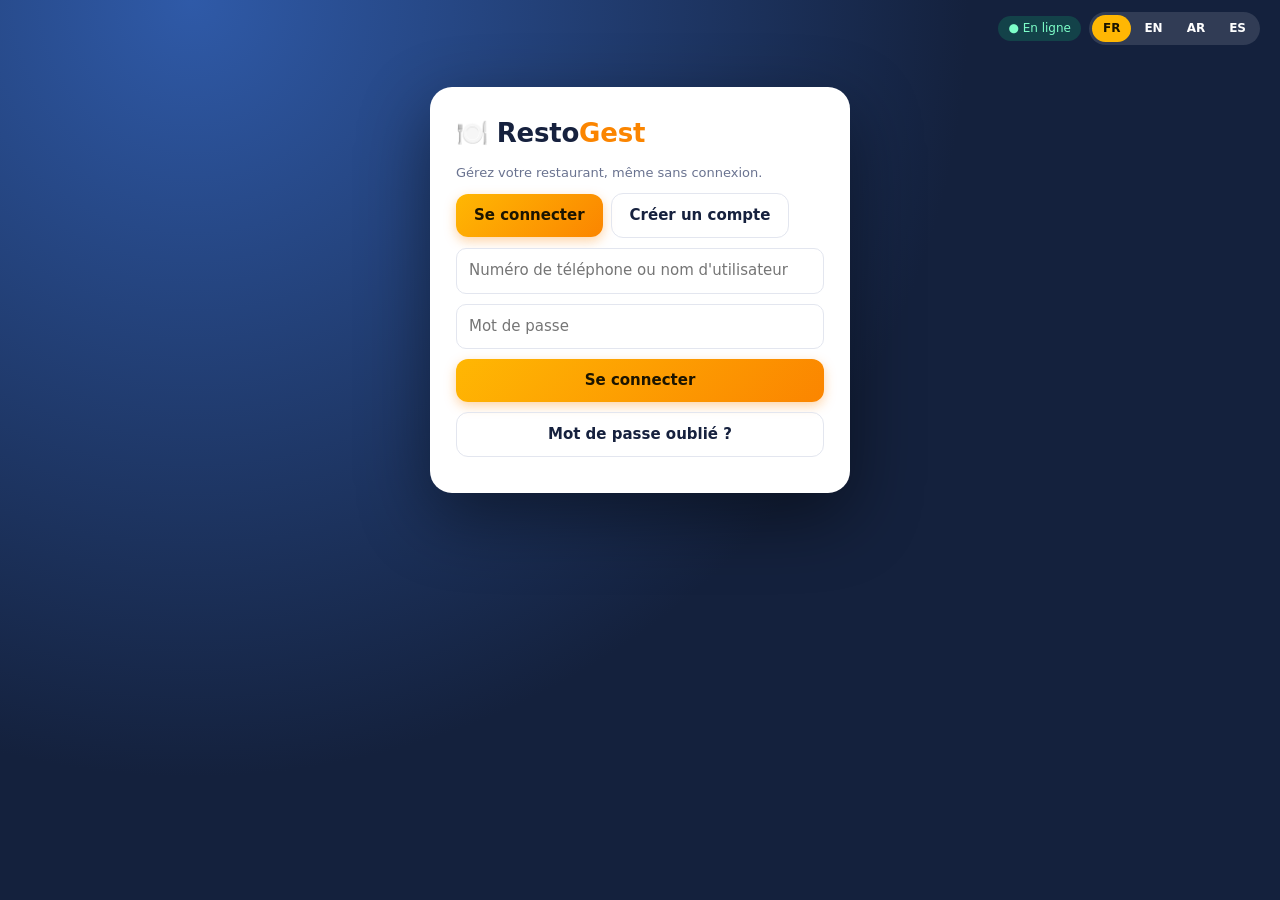
==== index.html @ 278d3eb3 "Add files via upload" ====
<!DOCTYPE html><html lang="fr"><head><meta charset="utf-8"><meta name="viewport" content="width=device-width,initial-scale=1"><title>RestoGest</title><style>:root{--bg:#f4f5f9;--card:#fff;--ink:#16213e;--mut:#6a7390;--bd:#e3e6ef;--navy:#14213d;--navy2:#26417a;--gold:#ffb703;--gold2:#fb8500;--ok:#12a36b;--bad:#e5383b;--acc:#fb8500;--kpi:#26417a;--sh:0 6px 22px rgba(20,33,61,.08)}
@media(prefers-color-scheme:dark){:root{--bg:#0d1325;--card:#161f38;--ink:#eef1fb;--mut:#93a0c4;--bd:#27345a;--kpi:#ffc93c;--sh:0 6px 22px rgba(0,0,0,.35)}}
*{box-sizing:border-box}
body{margin:0;font:15px/1.55 "Segoe UI",system-ui,-apple-system,sans-serif;background:var(--bg);color:var(--ink)}
h2,h3{margin:.2em 0 .4em;letter-spacing:-.2px}
#hdr{display:flex;justify-content:space-between;align-items:center;gap:10px;flex-wrap:wrap;padding:12px 20px;background:linear-gradient(120deg,#0f1a33,#26417a);color:#fff;position:sticky;top:0;z-index:5;box-shadow:0 4px 16px rgba(0,0,0,.2)}
#hdr>b{font-size:17px;display:flex;align-items:center;gap:8px}#hdr>b:before{content:"";width:10px;height:10px;border-radius:50%;background:var(--gold);box-shadow:0 0 0 3px rgba(255,183,3,.3)}
#net{font-size:12px;padding:3px 10px;border-radius:99px;background:rgba(18,163,107,.25);color:#7dffc9}#net.off{background:rgba(229,56,59,.3);color:#ffb3b5}
#hdr .lang{display:inline-flex;background:rgba(255,255,255,.12);border-radius:99px;padding:3px;gap:2px}
nav{display:flex;gap:8px;flex-wrap:wrap;padding:12px 18px;background:var(--card);border-bottom:1px solid var(--bd);position:sticky;top:56px;z-index:4;overflow-x:auto}
main{max-width:1000px;margin:0 auto;padding:18px}
.card{background:var(--card);border:1px solid var(--bd);border-radius:16px;padding:16px;margin-bottom:14px;box-shadow:var(--sh)}
.col{display:flex;flex-direction:column;gap:10px}.col>.card{margin-bottom:0}
.col>.card:has(.kpi){border-inline-start:6px solid var(--gold)}
.col>.card:nth-child(2):has(.kpi){border-color:var(--ok)}.col>.card:nth-child(3):has(.kpi){border-color:var(--navy2)}.col>.card:nth-child(4):has(.kpi){border-color:var(--gold2)}
.kpi{font-size:30px;font-weight:800;color:var(--kpi);line-height:1.2}.mut{color:var(--mut);font-size:13px}
.row{display:flex;gap:8px;flex-wrap:wrap;align-items:center}.row>.g{flex:1}
input,select,textarea{font:inherit;padding:10px 12px;border-radius:10px;border:1.5px solid var(--bd);background:var(--card);color:var(--ink);transition:border .15s,box-shadow .15s}
input:focus,select:focus{outline:0;border-color:var(--gold2);box-shadow:0 0 0 3px rgba(251,133,0,.25)}
button{font:inherit;font-weight:700;cursor:pointer;padding:10px 18px;border-radius:12px;border:0;color:#1b1400;background:linear-gradient(135deg,var(--gold),var(--gold2));box-shadow:0 4px 12px rgba(251,133,0,.35);transition:transform .15s,box-shadow .15s,filter .15s}
button:hover{transform:translateY(-2px);filter:brightness(1.05);box-shadow:0 8px 18px rgba(251,133,0,.4)}
button:active{transform:none}button:focus-visible{outline:3px solid var(--navy2);outline-offset:2px}
button:disabled{opacity:.4;cursor:not-allowed;transform:none;box-shadow:none}
button.sec{background:transparent;color:var(--ink);border:1.5px solid var(--bd);box-shadow:none}
button.sec:hover{border-color:var(--navy2);color:var(--navy2);box-shadow:none}
@media(prefers-color-scheme:dark){button.sec:hover{border-color:var(--gold);color:var(--gold)}}
button.bad{background:linear-gradient(135deg,#e5383b,#b1252a);color:#fff;box-shadow:0 4px 12px rgba(229,56,59,.35)}
nav button{background:transparent;color:var(--ink);border:1.5px solid var(--bd);box-shadow:none;padding:8px 16px;white-space:nowrap}
nav button:hover{border-color:var(--navy2);box-shadow:none}
nav button.on{background:linear-gradient(135deg,#14213d,#26417a);color:var(--gold);border-color:transparent;box-shadow:0 4px 12px rgba(20,33,61,.35)}
#hdr .lang button{background:transparent;box-shadow:none;padding:4px 11px;font-size:12px;color:#fff;border-radius:99px}
#hdr .lang button.on{background:var(--gold);color:#1b1400}
#hdr #lo{background:rgba(255,255,255,.14);color:#fff;box-shadow:none;border:1px solid rgba(255,255,255,.4);padding:6px 14px}
.grid{display:grid;grid-template-columns:repeat(auto-fill,minmax(140px,1fr));gap:10px}
.grid button{padding:16px 8px;background:var(--card);color:var(--ink);border:1.5px solid var(--bd);border-radius:14px;box-shadow:none;line-height:1.3}
.grid button b{color:var(--gold2);font-size:15px}.grid button:hover{border-color:var(--gold2);background:rgba(255,183,3,.12);box-shadow:var(--sh)}
table{width:100%;border-collapse:collapse}th{font-size:12px;color:var(--mut);text-transform:none;background:rgba(38,65,122,.07)}
td,th{padding:9px 8px;border-bottom:1px solid var(--bd);text-align:start}tr:hover td{background:rgba(255,183,3,.07)}
.badge{padding:3px 11px;border-radius:99px;background:rgba(255,183,3,.25);color:#8a5a00;font-size:12px;font-weight:700}
.badge[data-s="acceptée"],.badge[data-s="préparée"]{background:rgba(38,65,122,.15);color:var(--navy2)}
.badge[data-s="en route"]{background:rgba(251,133,0,.2);color:#b45f00}
.badge[data-s="terminée"]{background:rgba(18,163,107,.18);color:#0a7a4f}
.badge[data-s="refusée"],.badge[data-s="annulée"]{background:rgba(229,56,59,.15);color:#c1272b}
.logo{width:58px;height:58px;border-radius:14px;object-fit:cover;background:linear-gradient(135deg,var(--gold),var(--gold2))}
.toast{position:fixed;bottom:18px;inset-inline-end:18px;background:var(--navy);color:#fff;padding:13px 18px;border-radius:12px;z-index:20;border-inline-start:5px solid var(--gold);box-shadow:0 10px 30px rgba(0,0,0,.35)}
iframe{width:100%;height:280px;border:0;border-radius:12px}
#receipt{display:none;font:13px monospace;width:72mm}
@media print{body>*{display:none!important}#receipt{display:block!important}.pcard{display:block!important}}
.bizcard{width:340px;border:3px solid var(--gold2);border-radius:18px;padding:22px;text-align:center;margin:20px auto;background:#fff;color:#14213d;box-shadow:var(--sh)}
body.auth{background:radial-gradient(circle at 15% 0,#2f5aa8 0,#14213d 55%) fixed;min-height:100vh}
body.auth #hdr{background:transparent;box-shadow:none;position:static}
body.auth main{padding-top:0}body.auth .card{box-shadow:0 24px 70px rgba(0,0,0,.45);border:0;border-radius:22px;padding:26px}
.brand{font-size:26px;font-weight:800;margin:0}.brand span{color:var(--gold2)}
body.auth #hdr>b{display:none}body.auth #hdr{justify-content:flex-end}
nav{position:static;flex-wrap:nowrap;scrollbar-width:thin}#hdr{position:static}
.gal{display:flex;gap:8px;overflow-x:auto;scroll-snap-type:x mandatory;margin-bottom:10px}.gal.ph{height:90px;align-items:center;justify-content:center;font-size:34px;background:rgba(255,183,3,.15);border-radius:12px}
.gi{position:relative;flex:0 0 auto;scroll-snap-align:start}.gi img{height:150px;max-width:260px;object-fit:cover;border-radius:12px;display:block}
.gi .x{position:absolute;top:6px;inset-inline-end:6px;padding:2px 8px;border-radius:99px;background:rgba(20,33,61,.8);color:#fff;box-shadow:none;font-size:12px}
.cat{display:grid;grid-template-columns:repeat(auto-fill,minmax(250px,1fr));gap:12px}.dish{margin:0}.dish p{margin:6px 0}
.lb{display:inline-block;cursor:pointer;padding:9px 16px;border-radius:12px;border:1.5px solid var(--bd);font-weight:700}.lb:hover{border-color:var(--navy2)}
textarea{width:100%;font:inherit}
.pv{margin:10px 0 0}.pvi{flex:0 0 130px;cursor:pointer;scroll-snap-align:start;font-size:13px}.pvi img,.pvi .ph2{width:130px;height:90px;object-fit:cover;border-radius:12px;display:flex;align-items:center;justify-content:center;font-size:28px;background:rgba(255,183,3,.15)}.pvi b,.pvi span{display:block}.pvi span{color:var(--acc);font-weight:700}
.warn{border-inline-start:6px solid var(--gold);background:rgba(255,183,3,.12)}.okc{border-inline-start:6px solid var(--ok)}
.badge[data-s="pro"]{background:rgba(18,163,107,.18);color:#0a7a4f}.badge[data-s="off"]{background:rgba(229,56,59,.15);color:#c1272b}

/* Home grid navigation for restaurant space */
.home-grid-wrap{max-width:420px;margin:0 auto}
.home-grid{display:grid;grid-template-columns:1fr 1fr;gap:12px}
.home-grid .hg-btn{
  display:flex;flex-direction:column;align-items:center;justify-content:center;gap:10px;
  background:#14213d;color:#fff;border:0;border-radius:16px;padding:22px 12px;
  font-weight:700;font-size:14px;line-height:1.25;text-align:center;
  box-shadow:0 6px 18px rgba(20,33,61,.25);min-height:110px;
  transition:transform .15s,filter .15s,box-shadow .15s
}
.home-grid .hg-btn:hover{transform:translateY(-3px);filter:brightness(1.08);box-shadow:0 10px 24px rgba(20,33,61,.35)}
.home-grid .hg-btn .ico{font-size:28px;line-height:1;filter:drop-shadow(0 2px 4px rgba(0,0,0,.2))}
.home-grid .hg-btn.full{grid-column:1/-1;flex-direction:row;min-height:64px;gap:12px;padding:16px 20px}
.home-grid .hg-btn .badge{background:var(--gold);color:#1b1400;margin-inline-start:4px}
.back-row{margin-bottom:12px}
.back-row button{background:transparent;color:var(--ink);border:1.5px solid var(--bd);box-shadow:none;padding:8px 14px}
.back-row button:hover{border-color:var(--navy2);color:var(--navy2)}
@media(prefers-color-scheme:dark){
  .home-grid .hg-btn{background:#1a2744}
  .back-row button:hover{border-color:var(--gold);color:var(--gold)}
}

nav:empty{display:none;padding:0;border:0;height:0;overflow:hidden}

.back-row{margin-bottom:14px}
.back-btn{
  display:inline-flex;align-items:center;gap:6px;
  background:linear-gradient(135deg,#14213d,#26417a)!important;
  color:#ffb703!important;border:0!important;
  padding:12px 18px!important;border-radius:12px!important;
  font-weight:700!important;box-shadow:0 4px 12px rgba(20,33,61,.35)!important;
}
.back-btn:hover{filter:brightness(1.1);transform:translateY(-1px)}
</style></head><body>
<div id="hdr"></div>
<main><div class="card col" style="max-width:420px;margin:30px auto">
<h2 class="brand">🍽️ Resto<span>Gest</span></h2><div class="mut">Gérez votre restaurant, même sans connexion.</div>
<div class="row" id="tabs"></div><div id="f" class="col"></div><div id="msg" style="color:var(--bad)"></div>
</div></main>
<script>let SH=window;try{if(window.parent!==window&&window.parent.nav)SH=window.parent}catch(e){}
SH.__m=SH.__m||{l:{},s:{}};
const store={g(w,k){try{const v=(w=='l'?localStorage:sessionStorage).getItem(k);if(v!==null)return v}catch(e){}return SH.__m[w][k]??null},
 s(w,k,v){try{(w=='l'?localStorage:sessionStorage).setItem(k,v)}catch(e){}SH.__m[w][k]=v},clr(){try{sessionStorage.clear()}catch(e){}SH.__m.s={}}};
const K='rm_db',LANGS={fr:'Français',en:'English',ar:'العربية',es:'Español'};
const TL={dash:'Tableau de bord',pos:'Caisse',hist:'Historique des ventes',orders:'Commandes',menu:'Carte / Menu',drivers:'Livreurs',settings:'Réglages',restos:'Restaurants',myorders:'Mes commandes',logout:'Déconnexion'};
const T={en:{dash:'Dashboard',pos:'Cash register',hist:'Sales history',orders:'Orders',menu:'Menu',drivers:'Drivers',settings:'Settings',restos:'Restaurants',myorders:'My orders',logout:'Log out'},
es:{dash:'Panel',pos:'Caja',hist:'Historial de ventas',orders:'Pedidos',menu:'Menú',drivers:'Repartidores',settings:'Ajustes',restos:'Restaurantes',myorders:'Mis pedidos',logout:'Salir'},
ar:{dash:'لوحة القيادة',pos:'الصندوق',hist:'سجل المبيعات',orders:'الطلبات',menu:'القائمة',drivers:'السائقون',settings:'الإعدادات',restos:'المطاعم',myorders:'طلباتي',logout:'خروج'}};
const lang=()=>store.g('l','lang')||'fr',t=k=>(T[lang()]||{})[k]||TL[k]||k;
const TRS="Tableau de bord|Dashboard|Panel|لوحة القيادة\nCaisse|Cash register|Caja|الصندوق\nHistorique des ventes|Sales history|Historial de ventas|سجل المبيعات\nCommandes|Orders|Pedidos|الطلبات\nCarte / Menu|Menu|Menú|القائمة\nLivreurs|Drivers|Repartidores|السائقون\nRéglages|Settings|Ajustes|الإعدادات\nRestaurants|Restaurants|Restaurantes|المطاعم\nMes commandes|My orders|Mis pedidos|طلباتي\nDéconnexion|Log out|Salir|خروج\n● En ligne|● Online|● En línea|● متصل\n● Hors ligne — caisse active|● Offline — register active|● Sin conexión — caja activa|● غير متصل — الصندوق يعمل\nGérez votre restaurant, même sans connexion.|Manage your restaurant, even offline.|Gestiona tu restaurante, incluso sin conexión.|أدر مطعمك حتى بدون اتصال.\nSe connecter|Log in|Iniciar sesión|تسجيل الدخول\nCréer un compte|Create an account|Crear una cuenta|إنشاء حساب\nPremière configuration : compte propriétaire|First setup: owner account|Primera configuración: cuenta de propietario|الإعداد الأول: حساب المالك\nClient|Customer|Cliente|زبون\nRestaurant|Restaurant|Restaurante|مطعم\nCréer le compte|Create account|Crear cuenta|إنشاء الحساب\nCréer le compte propriétaire|Create owner account|Crear cuenta de propietario|إنشاء حساب المالك\nRetour|Back|Volver|رجوع\n← Retour|← Back|← Volver|→ رجوع\nNuméro de téléphone ou nom d'utilisateur|Phone number or username|Número de teléfono o nombre de usuario|رقم الهاتف أو اسم المستخدم\nMot de passe|Password|Contraseña|كلمة المرور\nConfirmez le mot de passe|Confirm password|Confirma la contraseña|أكّد كلمة المرور\nVotre nom|Your name|Tu nombre|اسمك\nNom du restaurant|Restaurant name|Nombre del restaurante|اسم المطعم\nNuméro de téléphone|Phone number|Número de teléfono|رقم الهاتف\nVotre nom de propriétaire|Your owner name|Tu nombre de propietario|اسم المالك\nCréez votre compte propriétaire (une seule fois).|Create your owner account (one time only).|Crea tu cuenta de propietario (una sola vez).|أنشئ حساب المالك (مرة واحدة فقط).\nIdentifiants incorrects.|Incorrect credentials.|Credenciales incorrectas.|بيانات الدخول غير صحيحة.\nTous les champs sont obligatoires.|All fields are required.|Todos los campos son obligatorios.|جميع الحقول مطلوبة.\nLes deux mots de passe ne sont pas identiques.|The two passwords do not match.|Las dos contraseñas no coinciden.|كلمتا المرور غير متطابقتين.\nCe numéro est déjà utilisé.|This number is already used.|Este número ya está en uso.|هذا الرقم مستخدم بالفعل.\nNom et mot de passe obligatoires.|Name and password required.|Nombre y contraseña obligatorios.|الاسم وكلمة المرور مطلوبان.\nDevise par défaut : FCFA (XOF). 1 mois d'essai gratuit.|Default currency: FCFA (XOF). 1 month free trial.|Moneda por defecto: FCFA (XOF). 1 mes de prueba gratuita.|العملة الافتراضية: فرنك CFA (XOF). شهر تجريبي مجاني.\nEspace propriétaire|Owner area|Área del propietario|مساحة المالك\nLien|Link|Enlace|الرابط\nTél.|Phone|Tel.|الهاتف\nStatut|Status|Estado|الحالة\nÉchéance|Due date|Vencimiento|الاستحقاق\nDevise|Currency|Moneda|العملة\nEssai gratuit|Free trial|Prueba gratuita|تجربة مجانية\nAbonné|Subscribed|Suscrito|مشترك\nSuspendu|Suspended|Suspendido|موقوف\nExpiré|Expired|Vencido|منتهي\nEssai terminé|Trial ended|Prueba terminada|انتهت التجربة\n+1 mois payé|+1 month paid|+1 mes pagado|+شهر مدفوع\nSuspendre|Suspend|Suspender|إيقاف\nSupprimer|Delete|Eliminar|حذف\nAucun restaurant inscrit pour l'instant.|No restaurant registered yet.|Ningún restaurante registrado todavía.|لا يوجد مطعم مسجل بعد.\nChiffre d'affaires total|Total revenue|Ingresos totales|إجمالي رقم الأعمال\nAujourd'hui|Today|Hoy|اليوم\nNombre de ventes|Number of sales|Número de ventas|عدد المبيعات\nPanier moyen|Average basket|Cesta media|متوسط السلة\nCA des 7 derniers jours|Revenue, last 7 days|Ingresos, últimos 7 días|رقم الأعمال خلال 7 أيام\nMeilleurs produits|Top products|Mejores productos|أفضل المنتجات\nAucune vente pour l'instant.|No sales yet.|Aún no hay ventas.|لا توجد مبيعات بعد.\nTicket|Receipt|Ticket|التذكرة\n(fonctionne hors connexion)|(works offline)|(funciona sin conexión)|(يعمل بدون اتصال)\nValider la vente et imprimer|Confirm sale and print|Validar venta e imprimir|تأكيد البيع والطباعة\nEspèces|Cash|Efectivo|نقدًا\nCarte|Card|Tarjeta|بطاقة\nAucune vente.|No sales.|Sin ventas.|لا توجد مبيعات.\nN°|No.|N.º|الرقم\nDate|Date|Fecha|التاريخ\nSource|Source|Origen|المصدر\nTotal|Total|Total|المجموع\nRéimprimer|Reprint|Reimprimir|إعادة الطباعة\ncaisse|register|caja|الصندوق\nen ligne|online|en línea|عبر الإنترنت\nAccepter|Accept|Aceptar|قبول\nRefuser|Decline|Rechazar|رفض\nMarquer préparée|Mark as prepared|Marcar como preparado|تحديد كمُجهّز\nLivreur…|Driver…|Repartidor…|السائق…\nAttribuer|Assign|Asignar|تعيين\nAnnulée par le client|Cancelled by the customer|Cancelado por el cliente|ألغاها الزبون\nAucune commande en ligne.|No online orders.|Sin pedidos en línea.|لا توجد طلبات عبر الإنترنت.\nNom du plat|Dish name|Nombre del plato|اسم الطبق\nPrix|Price|Precio|السعر\nAjouter|Add|Añadir|إضافة\nNom|Name|Nombre|الاسم\nTéléphone|Phone|Teléfono|الهاتف\nCréer le compte livreur|Create driver account|Crear cuenta de repartidor|إنشاء حساب سائق\nAucun livreur.|No drivers.|Sin repartidores.|لا يوجد سائقون.\nLogo|Logo|Logo|الشعار\nAdresse|Address|Dirección|العنوان\nLatitude|Latitude|Latitud|خط العرض\nLongitude|Longitude|Longitud|خط الطول\nMa position|My location|Mi ubicación|موقعي\nMoyens de paiement en ligne (séparés par des virgules)|Online payment methods (comma-separated)|Medios de pago en línea (separados por comas)|وسائل الدفع عبر الإنترنت (مفصولة بفواصل)\nEnregistrer|Save|Guardar|حفظ\nCarte de visite|Business card|Tarjeta de visita|بطاقة العمل\nImprimer|Print|Imprimir|طباعة\nRestaurant introuvable.|Restaurant not found.|Restaurante no encontrado.|المطعم غير موجود.\nActivez la localisation pour trier les restaurants par distance.|Enable location to sort restaurants by distance.|Activa la ubicación para ordenar por distancia.|فعّل الموقع لترتيب المطاعم حسب المسافة.\nVoir la carte|View menu|Ver la carta|عرض القائمة\nAucun restaurant disponible pour le moment.|No restaurant available right now.|Ningún restaurante disponible por ahora.|لا يوجد مطعم متاح حاليًا.\nAdresse de livraison|Delivery address|Dirección de entrega|عنوان التوصيل\nPaiement à la livraison|Pay on delivery|Pago contra entrega|الدفع عند التسليم\nCommander|Order|Pedir|اطلب\nAnnuler la commande|Cancel order|Cancelar pedido|إلغاء الطلب\nReçu PDF|PDF receipt|Recibo PDF|إيصال PDF\nAucune commande.|No orders.|Sin pedidos.|لا توجد طلبات.\nLivreur|Driver|Repartidor|السائق\nDémarrer la livraison|Start delivery|Iniciar entrega|بدء التوصيل\nLivraison terminée|Delivery completed|Entrega completada|اكتمل التوصيل\nEn préparation…|Being prepared…|En preparación…|قيد التحضير…\nAucune commande attribuée.|No assigned orders.|Sin pedidos asignados.|لا توجد طلبات معيّنة.\nen attente|pending|pendiente|قيد الانتظار\nacceptée|accepted|aceptado|مقبول\npréparée|prepared|preparado|مجهّز\nen route|on the way|en camino|في الطريق\nterminée|completed|completado|مكتمل\nrefusée|declined|rechazado|مرفوض\nannulée|cancelled|cancelado|ملغى\nCréer un compte pour votre restaurant|Create an account for your restaurant|Crea una cuenta para tu restaurante|أنشئ حسابًا لمطعمك\nCatalogue des plats|Dish catalogue|Catálogo de platos|كتالوج الأطباق\nNouveau plat|New dish|Nuevo plato|طبق جديد\nIngrédients et description|Ingredients and description|Ingredientes y descripción|المكونات والوصف\nPhotos du plat (une ou plusieurs)|Dish photos (one or more)|Fotos del plato (una o varias)|صور الطبق (واحدة أو أكثر)\nAjouter des photos|Add photos|Añadir fotos|إضافة صور\nModifier|Edit|Editar|تعديل\nAucun plat dans le catalogue.|No dishes in the catalogue.|Ningún plato en el catálogo.|لا توجد أطباق في الكتالوج.\nActiver Pro (+1 mois)|Activate Pro (+1 month)|Activar Pro (+1 mes)|تفعيل برو (+شهر)\nDésactiver le compte|Deactivate account|Desactivar la cuenta|تعطيل الحساب\nCompte désactivé|Account deactivated|Cuenta desactivada|الحساب معطّل\nPro actif|Pro active|Pro activo|برو مفعّل\nPro expiré|Pro expired|Pro vencido|انتهى برو\nDemande Pro|Pro request|Solicitud Pro|طلب برو\nActiver l'option Pro|Activate the Pro option|Activar la opción Pro|تفعيل خيار برو\nDemander l'activation Pro|Request Pro activation|Solicitar activación Pro|طلب تفعيل برو\nOption Pro|Pro option|Opción Pro|خيار برو\nVoir toute la carte|View full menu|Ver toda la carta|عرض القائمة كاملة\nRestaurants les plus proches de vous|Restaurants closest to you|Restaurantes más cercanos|أقرب المطاعم إليك\nMes tâches de livraison|My delivery tasks|Mis entregas|مهام التوصيل\nLivraisons terminées|Completed deliveries|Entregas completadas|التوصيلات المكتملة\nAucune tâche pour le moment.|No tasks right now.|Sin tareas por ahora.|لا توجد مهام حاليًا.\nCatalogue bientôt disponible.|Catalogue coming soon.|Catálogo próximamente.|الكتالوج قريبًا.";
const TR={};TRS.split('\n').forEach(l=>{const[a,...r]=l.split('|');['en','es','ar'].forEach((k,i)=>{(TR[k]=TR[k]||{})[a]=r[i]})});
function trs(s){const L=TR[lang()];if(!L)return s;const m=s.match(/^(\s*)([\s\S]*?)(\s*)$/),c=m[2];if(L[c])return m[1]+L[c]+m[3];const i=c.search(/ [:—] /);if(i>0&&L[c.slice(0,i)])return m[1]+L[c.slice(0,i)]+c.slice(i)+m[3];return s}
function trDom(root){if(lang()=='fr')return;const w=document.createTreeWalker(root,NodeFilter.SHOW_TEXT);let n;while(n=w.nextNode()){if(n.parentNode.tagName=='SCRIPT')continue;const v=trs(n.nodeValue);if(v!==n.nodeValue)n.nodeValue=v}
 root.querySelectorAll('[placeholder]').forEach(e=>{const v=trs(e.getAttribute('placeholder'));if(v!==e.getAttribute('placeholder'))e.setAttribute('placeholder',v)})}
let _obs=null;function startTr(){if(_obs||lang()=='fr')return;const o=()=>_obs.observe(document.body,{childList:true,subtree:true,characterData:true});_obs=new MutationObserver(()=>{_obs.disconnect();trDom(document.body);o()});o();trDom(document.body)}
const D={get(){let d=JSON.parse(store.g('l',K)||'null');if(!d){d={users:[],rests:[],orders:[]};store.s('l',K,JSON.stringify(d))}return d},save(d){store.s('l',K,JSON.stringify(d))}};
const uid=()=>Math.random().toString(36).slice(2,9);
const esc=s=>String(s??'').replace(/[&<>"']/g,c=>({'&':'&amp;','<':'&lt;','>':'&gt;','"':'&quot;',"'":'&#39;'}[c]));
const me=()=>{const i=store.g('s','uid');return i&&D.get().users.find(u=>u.id==i)};
const inShell=SH!==window;
const navTo=u=>inShell?parent.nav(u):(location=u.replace(/\.html$/,'')+'.html');
const cardUrl=s=>inShell?'#card/'+s:'card.html?r='+s;
const cardSlug=()=>inShell?SH.location.hash.split('/')[1]:new URLSearchParams(location.search).get('r');
const OWNER_ACCOUNT_NAME='Ayouba Tanko';
const isOwnerAccount=u=>!!u&&String(u.name||'').trim().toLocaleLowerCase('fr')===OWNER_ACCOUNT_NAME.toLocaleLowerCase('fr');
function guard(role){const u=me();const allowed=role==='owner'?(u&&(u.role==='owner'||(u.role==='restaurant'&&isOwnerAccount(u)))):(u&&u.role===role);if(!allowed){navTo('index');return null}return u}
function logout(){store.clr();navTo('index')}
function changeMyPassword(oldId,newId,cfId){
  const oldEl=document.getElementById(oldId||'oldpw'),nwEl=document.getElementById(newId||'newpw'),cfEl=document.getElementById(cfId||'cfpw');
  if(!oldEl||!nwEl||!cfEl)return;
  const old=oldEl.value,nw=nwEl.value,cf=cfEl.value;
  const u=me();if(!u)return alert('Session expirée. Reconnectez-vous.');
  if(u.pass!==old)return alert('Mot de passe actuel incorrect.');
  if(nw.length<6)return alert('Le nouveau mot de passe doit contenir au moins 6 caractères.');
  if(nw!==cf)return alert('Les deux nouveaux mots de passe ne correspondent pas.');
  if(nw===old)return alert('Choisissez un mot de passe différent de l\'actuel.');
  const d=D.get(),uu=d.users.find(x=>x.id===u.id);if(!uu)return alert('Compte introuvable.');
  uu.pass=nw;D.save(d);
  // garder la session cohérente
  oldEl.value=nwEl.value=cfEl.value='';
  toast('Mot de passe modifié avec succès.');
}
async function hashSecurityAnswer(v){const s=String(v||'').trim().toLocaleLowerCase('fr');if(!s)return '';if(window.crypto&&crypto.subtle){const b=await crypto.subtle.digest('SHA-256',new TextEncoder().encode(s));return Array.from(new Uint8Array(b)).map(x=>x.toString(16).padStart(2,'0')).join('')}return btoa(unescape(encodeURIComponent(s)))}
async function saveSecurityAnswer(){const a=document.getElementById('securitySetup')?.value||'';if(a.trim().length<2)return alert('Saisissez une réponse secrète de 2 caractères minimum.');const u=me(),d=D.get(),x=d.users.find(z=>z.id===u.id);if(!x)return alert('Compte introuvable.');x.securityAnswerHash=await hashSecurityAnswer(a);D.save(d);document.getElementById('securitySetup').value='';toast('Réponse de sécurité enregistrée.')}
function passwordCard(){
  return `<div class="card col"><h3 style="margin:0">🔐 Changer mon mot de passe</h3>
  <p class="mut">Vous pouvez modifier votre mot de passe à tout moment.</p>
  <input id="oldpw" type="password" placeholder="Mot de passe actuel" autocomplete="current-password">
  <input id="newpw" type="password" placeholder="Nouveau mot de passe (6 caractères minimum)" autocomplete="new-password">
  <input id="cfpw" type="password" placeholder="Confirmer le nouveau mot de passe" autocomplete="new-password">
  <button type="button" onclick="changeMyPassword()">Enregistrer le nouveau mot de passe</button></div>
  <div class="card col"><h3 style="margin:0">🛡️ Récupération du compte</h3><p class="mut">Définissez votre réponse secrète à la question : « Quelle est votre nom ? »</p><input id="securitySetup" type="text" placeholder="Votre réponse secrète" autocomplete="off"><button type="button" onclick="saveSecurityAnswer()">Enregistrer ma réponse secrète</button></div>`;
}

const slugify=s=>s.toLowerCase().normalize('NFD').replace(/[\u0300-\u036f]/g,'').replace(/[^a-z0-9]+/g,'-').replace(/^-|-$/g,'');
const money=(v,c)=>{if(!c||c=='XOF'||c=='XAF')return new Intl.NumberFormat(lang(),{maximumFractionDigits:0}).format(v)+' FCFA';try{return new Intl.NumberFormat(lang(),{style:'currency',currency:c||'XOF'}).format(v)}catch(e){return v+' '+c}};
const currencies=()=>Intl.supportedValuesOf?Intl.supportedValuesOf('currency'):['EUR','USD','XOF','MAD','DZD','TND','GBP'];
const fdate=ts=>new Date(ts).toLocaleString(lang());
const km=(a,b)=>{const R=6371,r=x=>x*Math.PI/180,dl=r(b[0]-a[0]),dn=r(b[1]-a[1]);const h=Math.sin(dl/2)**2+Math.cos(r(a[0]))*Math.cos(r(b[0]))*Math.sin(dn/2)**2;return 2*R*Math.asin(Math.sqrt(h))};
function setLang(k){store.s('l','lang',k);inShell?parent.nav(parent.cur):location.reload()}
function hdr(title){document.getElementById('hdr').innerHTML=`<b>${esc(title)}</b><span class="row"><span id="net"></span><span class="lang">${Object.entries(LANGS).map(([k,v])=>`<button title="${v}" class="${k==lang()?'on':''}" onclick="setLang('${k}')">${k.toUpperCase()}</button>`).join('')}</span><button id="lo" onclick="logout()">${t('logout')}</button></span>`;document.documentElement.dir=lang()=='ar'?'rtl':'ltr';const nt=()=>{const e=document.getElementById('net');if(e){e.textContent=navigator.onLine?'● En ligne':'● Hors ligne — caisse active';e.className=navigator.onLine?'':'off'}};nt();addEventListener('online',nt);addEventListener('offline',nt);startTr()}
function toast(m){const e=document.createElement('div');e.className='toast';e.textContent=m;document.body.appendChild(e);setTimeout(()=>e.remove(),4500);try{const c=new AudioContext(),o=c.createOscillator();o.connect(c.destination);o.frequency.value=880;o.start();setTimeout(()=>o.stop(),180)}catch(e){}}
function setOrder(id,patch){const d=D.get(),o=d.orders.find(o=>o.id==id);Object.assign(o,patch);
 if(patch.status=='terminée'){d.rests.find(r=>r.id==o.restId).sales.push({id:uid(),date:Date.now(),items:o.items,total:o.total,src:'en ligne'})}D.save(d)}
function receipt(r,x,title){const items=x.items.map(i=>`<tr><td>${esc(i.n)} ×${i.q}</td><td style="text-align:end">${money(i.p*i.q,r.currency)}</td></tr>`).join('');
 return `<div style="text-align:center">${r.logo?`<img src="${r.logo}" style="width:60px"><br>`:''}<b>${esc(r.name)}</b><br>${esc(r.address||'')}<br>${esc(r.phone||'')}<hr>${title||'Reçu'} #${esc(x.id)}<br>${fdate(x.date||x.created)}</div><table>${items}</table><hr><b>TOTAL : ${money(x.total,r.currency)}</b><br>${esc(x.pay||'')}<p style="text-align:center">Merci !</p>`}
function printHTML(h){document.getElementById('receipt').innerHTML=h;setTimeout(()=>window.print(),150)}
function barChart(data,cur){const m=Math.max(1,...data.map(d=>d.v)),w=300/data.length;
 return `<svg viewBox="0 0 300 140" width="100%">${data.map((d,i)=>{const h=d.v/m*90;return `<rect x="${i*w+6}" y="${110-h}" width="${w-12}" height="${h}" fill="var(--acc)" rx="3"/><text x="${i*w+w/2}" y="${105-h}" font-size="7" text-anchor="middle" fill="currentColor">${Math.round(d.v)}</text><text x="${i*w+w/2}" y="124" font-size="7" text-anchor="middle" fill="currentColor">${esc(d.l)}</text>`}).join('')}</svg>`}

const curOptions=sel=>['XOF',...currencies().filter(c=>c!='XOF')].map(c=>`<option value="${c}" ${c==(sel||'XOF')?'selected':''}>${c=='XOF'?'FCFA (XOF)':c=='XAF'?'FCFA (XAF)':c}</option>`).join('');
const readImg=f=>new Promise(res=>{const fr=new FileReader();fr.onload=()=>{const im=new Image();im.onload=()=>{const k=Math.min(1,640/Math.max(im.width,im.height)),c=document.createElement('canvas');c.width=Math.round(im.width*k);c.height=Math.round(im.height*k);c.getContext('2d').drawImage(im,0,0,c.width,c.height);res(c.toDataURL('image/jpeg',.72))};im.onerror=()=>res(fr.result);im.src=fr.result};fr.readAsDataURL(f)});
const gal=(imgs,i)=>imgs&&imgs.length?'<div class="gal">'+imgs.map((s,k)=>`<span class="gi"><img src="${s}" alt="">${i!=null?`<button class="x" onclick="delImg(${i},${k})">✕</button>`:''}</span>`).join('')+'</div>':'<div class="gal ph">🍽️</div>';

function subInfo(r){const n=Date.now(),dl=e=>Math.max(0,Math.ceil((e-n)/864e5));
 if(r.sub=='suspended')return{ok:false,state:'off',label:'Compte désactivé',end:r.subEnd||r.trialEnd,days:-1};
 if(r.sub=='active')return r.subEnd>n?{ok:true,state:'pro',label:'Pro actif',end:r.subEnd,days:dl(r.subEnd)}:{ok:false,state:'off',label:'Pro expiré',end:r.subEnd,days:-1};
 return r.trialEnd>n?{ok:true,state:'trial',label:'Essai gratuit',end:r.trialEnd,days:dl(r.trialEnd)}:{ok:false,state:'off',label:'Essai terminé',end:r.trialEnd,days:-1}}
function notify(t,b){toast(t+(b?' — '+b:''));try{if(window.Notification&&Notification.permission=='granted')new Notification(t,{body:b||''})}catch(e){}}
document.addEventListener('click',()=>{try{window.Notification&&Notification.permission=='default'&&Notification.requestPermission()}catch(e){}},{once:true});
</script><script>
document.body.className='auth';hdr('');document.getElementById('lo').remove();
const go={owner:'owner.html',restaurant:'restaurant.html',client:'client.html',driver:'driver.html'};
const hasOwner=()=>true;
let view='l',kind='c';
const cls=on=>on?'':'sec';
function draw(){msg.textContent='';
 tabs.innerHTML=`<button class="${cls(view=='l')}" onclick="view='l';draw()">Se connecter</button><button class="${cls(view=='s')}" onclick="view='s';draw()">Créer un compte</button>`;
 const pw=`<input id="pwd" type="password" placeholder="Mot de passe"><input id="pw2" type="password" placeholder="Confirmez le mot de passe">`;
 if(view=='l')f.innerHTML=`<input id="tel" placeholder="Numéro de téléphone ou nom d'utilisateur" autocomplete="username"><input id="pwd" type="password" placeholder="Mot de passe" autocomplete="current-password"><button onclick="login()">Se connecter</button><button type="button" class="sec" onclick="view='recover';draw()">Mot de passe oublié ?</button>`;
 else if(view=='recover')f.innerHTML=`<p class="mut">Réinitialisez votre mot de passe avec votre réponse secrète.</p><input id="rid" placeholder="Téléphone ou nom d'utilisateur"><label>Quelle est votre nom ?</label><input id="ranswer" placeholder="Votre réponse de sécurité"><input id="rpwd" type="password" placeholder="Nouveau mot de passe"><input id="rpwd2" type="password" placeholder="Confirmer le nouveau mot de passe"><button onclick="recoverPassword()">Réinitialiser le mot de passe</button><button class="sec" onclick="view='l';draw()">Retour à la connexion</button>`;
 else if(view=='o')f.innerHTML=`<p class="mut">La création publique d'un compte propriétaire est désactivée.</p><button class="sec" onclick="view='l';draw()">Retour</button>`;
 else f.innerHTML=`<div class="row"><button class="${cls(kind=='c')}" onclick="kind='c';restPos=null;draw()">Client</button><button class="${cls(kind=='r')}" onclick="kind='r';restPos=null;draw()">Créer un compte pour votre restaurant</button></div>
  <input id="nm" placeholder="${kind=='r'?'Nom du restaurant':'Votre nom'}"><input id="tel" placeholder="Numéro de téléphone"><label>Question de sécurité : Quelle est votre nom ?</label><input id="securityAnswer" placeholder="Votre réponse secrète" autocomplete="off">${pw}
  ${kind=='r'?`<select id="cur">${curOptions('XOF')}</select>
  <div class="mut">Devise par défaut : FCFA (XOF). 1 mois d'essai gratuit.</div>
  <div id="restGpsBox" class="card" style="margin:0;padding:12px;background:rgba(255,183,3,.12);border-inline-start:4px solid var(--gold)">
    <b>📍 Position du restaurant</b>
    <p class="mut" id="restGpsMsg" style="margin:6px 0">Obligatoire : votre position GPS exacte sera détectée pour que les clients voient les restaurants les plus proches.</p>
    <button type="button" class="sec" onclick="detectRestPos()">Détecter ma position maintenant</button>
    <div id="restGpsLink"></div>
  </div>`:''}
  <button onclick="signup()">Créer le compte</button>`}
let restPos=null;
function detectRestPos(done){
  if(!navigator.geolocation){alert('Géolocalisation indisponible sur cet appareil.');return}
  const msg=document.getElementById('restGpsMsg');
  if(msg)msg.textContent='Recherche de la position GPS…';
  navigator.geolocation.getCurrentPosition(
    p=>{
      restPos={lat:p.coords.latitude,lng:p.coords.longitude,acc:Math.round(p.coords.accuracy)};
      if(msg)msg.textContent='✅ Position détectée : '+restPos.lat.toFixed(5)+', '+restPos.lng.toFixed(5)+(restPos.acc?' (±'+restPos.acc+' m)':'');
      const link=document.getElementById('restGpsLink');
      if(link)link.innerHTML='<a target="_blank" rel="noopener" href="https://www.google.com/maps?q='+restPos.lat+','+restPos.lng+'">Vérifier sur Google Maps</a>';
      const box=document.getElementById('restGpsBox');
      if(box){box.style.background='rgba(18,163,107,.12)';box.style.borderInlineStartColor='var(--ok)'}
      if(typeof done==='function')done();
    },
    e=>{
      if(msg)msg.textContent='❌ Position non obtenue. Activez le GPS et autorisez la localisation, puis réessayez.';
      alert('Impossible de détecter la position du restaurant.\nActivez le GPS et autorisez la localisation pour ce site.');
    },
    {enableHighAccuracy:true,timeout:20000,maximumAge:0}
  );
}
function login(){const d=D.get(),id=tel.value.trim(),u=d.users.find(u=>(u.phone==id||u.name==id)&&u.pass==pwd.value);if(!u)return msg.textContent='Identifiants incorrects.';store.s('s','uid',u.id);navTo(isOwnerAccount(u)?'owner.html':go[u.role])}
async function hashAnswer(v){const s=String(v||'').trim().toLocaleLowerCase('fr');if(!s)return '';if(window.crypto&&crypto.subtle){const b=await crypto.subtle.digest('SHA-256',new TextEncoder().encode(s));return Array.from(new Uint8Array(b)).map(x=>x.toString(16).padStart(2,'0')).join('')}return btoa(unescape(encodeURIComponent(s)))}
async function recoverPassword(){const d=D.get(),id=document.getElementById('rid').value.trim(),ans=document.getElementById('ranswer').value,nw=document.getElementById('rpwd').value,cf=document.getElementById('rpwd2').value;const u=d.users.find(x=>x.phone===id||x.name===id);if(!u)return msg.textContent='Compte introuvable.';if(!u.securityAnswerHash)return msg.textContent='Ce compte ancien ne possède pas encore de réponse secrète enregistrée. Connectez-vous pour configurer la récupération.';if(await hashAnswer(ans)!==u.securityAnswerHash)return msg.textContent='Réponse de sécurité incorrecte.';if(nw.length<6)return msg.textContent='Le nouveau mot de passe doit contenir au moins 6 caractères.';if(nw!==cf)return msg.textContent='Les mots de passe ne correspondent pas.';u.pass=nw;D.save(d);view='l';draw();msg.style.color='var(--ok)';msg.textContent='Mot de passe réinitialisé. Connectez-vous.'}
function owner(){const d=D.get();if(hasOwner())return;if(!nm.value.trim()||!pwd.value)return msg.textContent='Nom et mot de passe obligatoires.';if(pwd.value!=pw2.value)return msg.textContent='Les deux mots de passe ne sont pas identiques.';
 const u={id:uid(),role:'owner',phone:nm.value.trim(),pass:pwd.value,name:nm.value.trim()};d.users.push(u);D.save(d);store.s('s','uid',u.id);navTo('owner.html')}
async function signup(){const d=D.get(),ph=tel.value.trim(),pw=pwd.value;
 if(!ph||!pw||!nm.value.trim()||!document.getElementById('securityAnswer')?.value.trim())return msg.textContent='Tous les champs sont obligatoires, y compris la réponse secrète.';
 if(pw!=pw2.value)return msg.textContent='Les deux mots de passe ne sont pas identiques.';
 if(d.users.some(u=>u.phone==ph))return msg.textContent='Ce numéro est déjà utilisé.';
 if(nm.value.trim().toLocaleLowerCase('fr')==='ayouba tanko')return msg.textContent='Ce nom est réservé au compte propriétaire.';
 // Restaurant : position GPS obligatoire
 if(kind=='r'&&!restPos){
  msg.textContent='Détection de la position GPS du restaurant…';
  return detectRestPos(()=>{msg.textContent='';signup()});
 }
 const u={id:uid(),role:kind=='r'?'restaurant':'client',phone:ph,pass:pw,name:nm.value.trim(),securityAnswerHash:await hashAnswer(document.getElementById('securityAnswer').value)};
 if(kind=='r'){let s=slugify(u.name)||'resto',b=s,i=2;while(d.rests.some(r=>r.slug==s))s=b+'-'+i++;
  const r={id:uid(),slug:s,name:u.name,phone:ph,address:'',logo:'',currency:cur.value,lang:lang(),
   lat:restPos.lat,lng:restPos.lng,locationAccuracy:restPos.acc||null,locationCapturedAt:Date.now(),
   sub:'trial',trialEnd:Date.now()+30*864e5,subEnd:0,pay:[],menu:[],sales:[]};d.rests.push(r);u.restId=r.id}
 d.users.push(u);D.save(d);store.s('s','uid',u.id);navTo(go[u.role])}
if(me())navTo(isOwnerAccount(me())?'owner.html':go[me().role]);else draw();
</script>
<script>
(()=> {
 const BASE='./', KEY='restogest_seen_version';
 let deferredInstall=null;
 const banner=document.createElement('div');
 banner.id='rg-update-banner';
 banner.style.cssText='display:none;position:fixed;left:12px;right:12px;bottom:14px;z-index:99999;background:#14213d;color:white;padding:14px 16px;border-radius:16px;box-shadow:0 8px 30px #0005;font:14px/1.45 system-ui';
 banner.innerHTML='<div style="font-weight:700;margin-bottom:5px" id="rg-update-title">Mise à jour disponible</div><div id="rg-update-msg" style="opacity:.9;margin-bottom:10px"></div><div style="display:flex;gap:8px;flex-wrap:wrap"><button id="rg-update-now" style="background:#ffb703;color:#14213d;border:0;border-radius:9px;padding:10px 14px;font-weight:700">Mettre à jour</button><button id="rg-install" style="background:#fff;color:#14213d;border:0;border-radius:9px;padding:10px 14px;font-weight:700">Installer l’application</button><button id="rg-update-close" style="background:transparent;color:#fff;border:1px solid #ffffff66;border-radius:9px;padding:10px 12px">Plus tard</button></div>';
 document.addEventListener('DOMContentLoaded',()=>{
   document.body.appendChild(banner);
   const install=document.getElementById('rg-install');
   install.addEventListener('click',async()=>{
     if(deferredInstall){deferredInstall.prompt();await deferredInstall.userChoice;deferredInstall=null;install.style.display='none'}
     else alert('Pour installer : ouvrez le menu ⋮ de votre navigateur puis choisissez « Installer l’application » ou « Ajouter à l’écran d’accueil ».');
   });
   document.getElementById('rg-update-close').onclick=()=>banner.style.display='none';
   document.getElementById('rg-update-now').onclick=async()=>{
     try{if(navigator.serviceWorker){const reg=await navigator.serviceWorker.getRegistration();if(reg)await reg.update();if(reg&&reg.waiting)reg.waiting.postMessage({type:'SKIP_WAITING'})}}catch(e){}
     location.reload(true);
   };
 });
 addEventListener('beforeinstallprompt',e=>{e.preventDefault();deferredInstall=e;const b=document.getElementById('rg-install');if(b)b.style.display='inline-block';showBanner('Installer RestoGest','Installez l’application sur votre téléphone pour y accéder rapidement.')});
 addEventListener('appinstalled',()=>{deferredInstall=null;const b=document.getElementById('rg-install');if(b)b.style.display='none'});
 function showBanner(title,message){const t=document.getElementById('rg-update-title'),m=document.getElementById('rg-update-msg');if(t)t.textContent=title;if(m)m.textContent=message||'';if(banner)banner.style.display='block'}
 async function checkVersion(){
   try{
    const r=await fetch('./version.json?ts='+Date.now(),{cache:'no-store'});if(!r.ok)return;
    const data=await r.json();if(!data.version)return;
    const seen=localStorage.getItem(KEY);
    if(!seen){localStorage.setItem(KEY,data.version);return}
    if(seen!==String(data.version)){showBanner('Nouvelle version RestoGest disponible',data.message||'Une mise à jour est disponible. Appuyez sur « Mettre à jour ».');}
   }catch(e){}
 }
 checkVersion();setInterval(checkVersion,5*60*1000);
 if('serviceWorker' in navigator && location.protocol.startsWith('http')){
   navigator.serviceWorker.register('./sw.js').catch(()=>{});
 }
})();
</script>
</body></html>
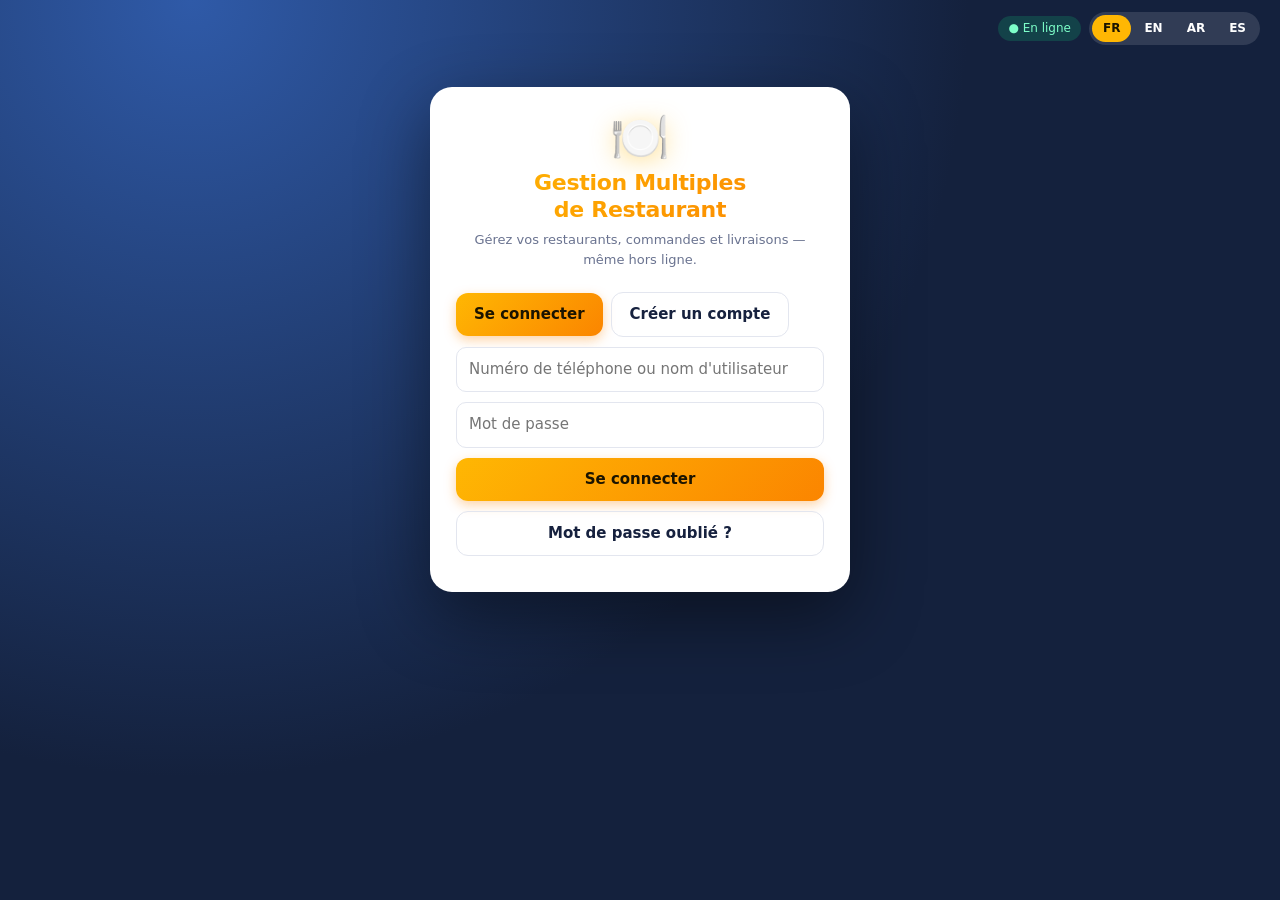
==== commit 42f14f60: "Add files via upload" ====
--- a/index.html
+++ b/index.html
@@ -1,4 +1,16 @@
-<!DOCTYPE html><html lang="fr"><head><meta charset="utf-8"><meta name="viewport" content="width=device-width,initial-scale=1"><title>RestoGest</title><style>:root{--bg:#f4f5f9;--card:#fff;--ink:#16213e;--mut:#6a7390;--bd:#e3e6ef;--navy:#14213d;--navy2:#26417a;--gold:#ffb703;--gold2:#fb8500;--ok:#12a36b;--bad:#e5383b;--acc:#fb8500;--kpi:#26417a;--sh:0 6px 22px rgba(20,33,61,.08)}
+<!DOCTYPE html><html lang="fr"><head><meta charset="utf-8"><meta name="viewport" content="width=device-width,initial-scale=1"><title>Gestion Multiples de Restaurant</title>
+<meta name="description" content="Gérez plusieurs restaurants, les commandes en ligne, les livraisons et le chiffre d'affaires depuis une seule application.">
+<meta name="theme-color" content="#14213d">
+<meta name="mobile-web-app-capable" content="yes">
+<meta name="apple-mobile-web-app-capable" content="yes">
+<meta name="apple-mobile-web-app-status-bar-style" content="black-translucent">
+<meta name="apple-mobile-web-app-title" content="GMR Restaurant">
+<link rel="manifest" href="manifest.webmanifest">
+<link rel="manifest" href="manifest.json">
+<link rel="apple-touch-icon" href="icon-192.png">
+<link rel="icon" type="image/png" sizes="192x192" href="icon-192.png">
+<link rel="icon" type="image/png" sizes="512x512" href="icon-512.png">
+<style>:root{--bg:#f4f5f9;--card:#fff;--ink:#16213e;--mut:#6a7390;--bd:#e3e6ef;--navy:#14213d;--navy2:#26417a;--gold:#ffb703;--gold2:#fb8500;--ok:#12a36b;--bad:#e5383b;--acc:#fb8500;--kpi:#26417a;--sh:0 6px 22px rgba(20,33,61,.08)}
 @media(prefers-color-scheme:dark){:root{--bg:#0d1325;--card:#161f38;--ink:#eef1fb;--mut:#93a0c4;--bd:#27345a;--kpi:#ffc93c;--sh:0 6px 22px rgba(0,0,0,.35)}}
 *{box-sizing:border-box}
 body{margin:0;font:15px/1.55 "Segoe UI",system-ui,-apple-system,sans-serif;background:var(--bg);color:var(--ink)}
@@ -51,6 +63,10 @@
 body.auth #hdr{background:transparent;box-shadow:none;position:static}
 body.auth main{padding-top:0}body.auth .card{box-shadow:0 24px 70px rgba(0,0,0,.45);border:0;border-radius:22px;padding:26px}
 .brand{font-size:26px;font-weight:800;margin:0}.brand span{color:var(--gold2)}
+.splash-brand{text-align:center;margin-bottom:8px}
+.splash-logo{font-size:48px;line-height:1;margin-bottom:8px;filter:drop-shadow(0 4px 12px rgba(255,183,3,.4))}
+.brand-title{font-size:22px;font-weight:800;margin:0 0 6px;line-height:1.25;letter-spacing:-.3px;background:linear-gradient(135deg,#ffb703,#fb8500);-webkit-background-clip:text;-webkit-text-fill-color:transparent;background-clip:text}
+.brand-sub{font-size:13px;margin:0 0 4px}
 body.auth #hdr>b{display:none}body.auth #hdr{justify-content:flex-end}
 nav{position:static;flex-wrap:nowrap;scrollbar-width:thin}#hdr{position:static}
 .gal{display:flex;gap:8px;overflow-x:auto;scroll-snap-type:x mandatory;margin-bottom:10px}.gal.ph{height:90px;align-items:center;justify-content:center;font-size:34px;background:rgba(255,183,3,.15);border-radius:12px}
@@ -99,9 +115,14 @@
 </style></head><body>
 <div id="hdr"></div>
 <main><div class="card col" style="max-width:420px;margin:30px auto">
-<h2 class="brand">🍽️ Resto<span>Gest</span></h2><div class="mut">Gérez votre restaurant, même sans connexion.</div>
+<div class="splash-brand">
+  <div class="splash-logo">🍽️</div>
+  <h1 class="brand-title">Gestion Multiples<br>de Restaurant</h1>
+  <p class="mut brand-sub">Gérez vos restaurants, commandes et livraisons — même hors ligne.</p>
+</div>
 <div class="row" id="tabs"></div><div id="f" class="col"></div><div id="msg" style="color:var(--bad)"></div>
 </div></main>
+<script src="db.js"></script>
 <script>let SH=window;try{if(window.parent!==window&&window.parent.nav)SH=window.parent}catch(e){}
 SH.__m=SH.__m||{l:{},s:{}};
 const store={g(w,k){try{const v=(w=='l'?localStorage:sessionStorage).getItem(k);if(v!==null)return v}catch(e){}return SH.__m[w][k]??null},
@@ -118,7 +139,7 @@
 function trDom(root){if(lang()=='fr')return;const w=document.createTreeWalker(root,NodeFilter.SHOW_TEXT);let n;while(n=w.nextNode()){if(n.parentNode.tagName=='SCRIPT')continue;const v=trs(n.nodeValue);if(v!==n.nodeValue)n.nodeValue=v}
  root.querySelectorAll('[placeholder]').forEach(e=>{const v=trs(e.getAttribute('placeholder'));if(v!==e.getAttribute('placeholder'))e.setAttribute('placeholder',v)})}
 let _obs=null;function startTr(){if(_obs||lang()=='fr')return;const o=()=>_obs.observe(document.body,{childList:true,subtree:true,characterData:true});_obs=new MutationObserver(()=>{_obs.disconnect();trDom(document.body);o()});o();trDom(document.body)}
-const D={get(){let d=JSON.parse(store.g('l',K)||'null');if(!d){d={users:[],rests:[],orders:[]};store.s('l',K,JSON.stringify(d))}return d},save(d){store.s('l',K,JSON.stringify(d))}};
+const D=window.RGDB;
 const uid=()=>Math.random().toString(36).slice(2,9);
 const esc=s=>String(s??'').replace(/[&<>"']/g,c=>({'&':'&amp;','<':'&lt;','>':'&gt;','"':'&quot;',"'":'&#39;'}[c]));
 const me=()=>{const i=store.g('s','uid');return i&&D.get().users.find(u=>u.id==i)};
@@ -228,7 +249,18 @@
     {enableHighAccuracy:true,timeout:20000,maximumAge:0}
   );
 }
-function login(){const d=D.get(),id=tel.value.trim(),u=d.users.find(u=>(u.phone==id||u.name==id)&&u.pass==pwd.value);if(!u)return msg.textContent='Identifiants incorrects.';store.s('s','uid',u.id);navTo(isOwnerAccount(u)?'owner.html':go[u.role])}
+async function pwHash(v){const b=await crypto.subtle.digest('SHA-256',new TextEncoder().encode('rg-pw:'+v));return Array.from(new Uint8Array(b)).map(x=>x.toString(16).padStart(2,'0')).join('')}
+async function login(){const d=D.get(),id=tel.value.trim(),p=pwd.value,nz=x=>String(x||'').trim().toLocaleLowerCase('fr');
+ const c=d.users.filter(x=>x.phone==id||nz(x.name)==nz(id));let u=null;
+ for(const x of c){if((x.pass!=null&&x.pass==p)||(x.passHash&&p&&x.passHash===await pwHash(p))){u=x;break}}
+ if(!u){const o=c.find(x=>x.needsSetup&&isOwnerAccount(x));
+  if(o){if(p.length<6)return msg.textContent='Première connexion : choisissez un mot de passe de 6 caractères minimum.';
+   const c2=document.getElementById('pwSetup2');
+   if(!c2){pwd.insertAdjacentHTML('afterend','<input id="pwSetup2" type="password" placeholder="Confirmez le mot de passe" autocomplete="new-password">');return msg.textContent='Première connexion : confirmez votre mot de passe, puis appuyez sur Se connecter.'}
+   if(c2.value!==p)return msg.textContent='Les deux mots de passe ne correspondent pas.';
+   o.passHash=await pwHash(p);delete o.needsSetup;D.save(d);u=o}}
+ if(!u)return msg.textContent='Identifiants incorrects.';
+ store.s('s','uid',u.id);navTo(isOwnerAccount(u)?'owner.html':go[u.role])}
 async function hashAnswer(v){const s=String(v||'').trim().toLocaleLowerCase('fr');if(!s)return '';if(window.crypto&&crypto.subtle){const b=await crypto.subtle.digest('SHA-256',new TextEncoder().encode(s));return Array.from(new Uint8Array(b)).map(x=>x.toString(16).padStart(2,'0')).join('')}return btoa(unescape(encodeURIComponent(s)))}
 async function recoverPassword(){const d=D.get(),id=document.getElementById('rid').value.trim(),ans=document.getElementById('ranswer').value,nw=document.getElementById('rpwd').value,cf=document.getElementById('rpwd2').value;const u=d.users.find(x=>x.phone===id||x.name===id);if(!u)return msg.textContent='Compte introuvable.';if(!u.securityAnswerHash)return msg.textContent='Ce compte ancien ne possède pas encore de réponse secrète enregistrée. Connectez-vous pour configurer la récupération.';if(await hashAnswer(ans)!==u.securityAnswerHash)return msg.textContent='Réponse de sécurité incorrecte.';if(nw.length<6)return msg.textContent='Le nouveau mot de passe doit contenir au moins 6 caractères.';if(nw!==cf)return msg.textContent='Les mots de passe ne correspondent pas.';u.pass=nw;D.save(d);view='l';draw();msg.style.color='var(--ok)';msg.textContent='Mot de passe réinitialisé. Connectez-vous.'}
 function owner(){const d=D.get();if(hasOwner())return;if(!nm.value.trim()||!pwd.value)return msg.textContent='Nom et mot de passe obligatoires.';if(pwd.value!=pw2.value)return msg.textContent='Les deux mots de passe ne sont pas identiques.';
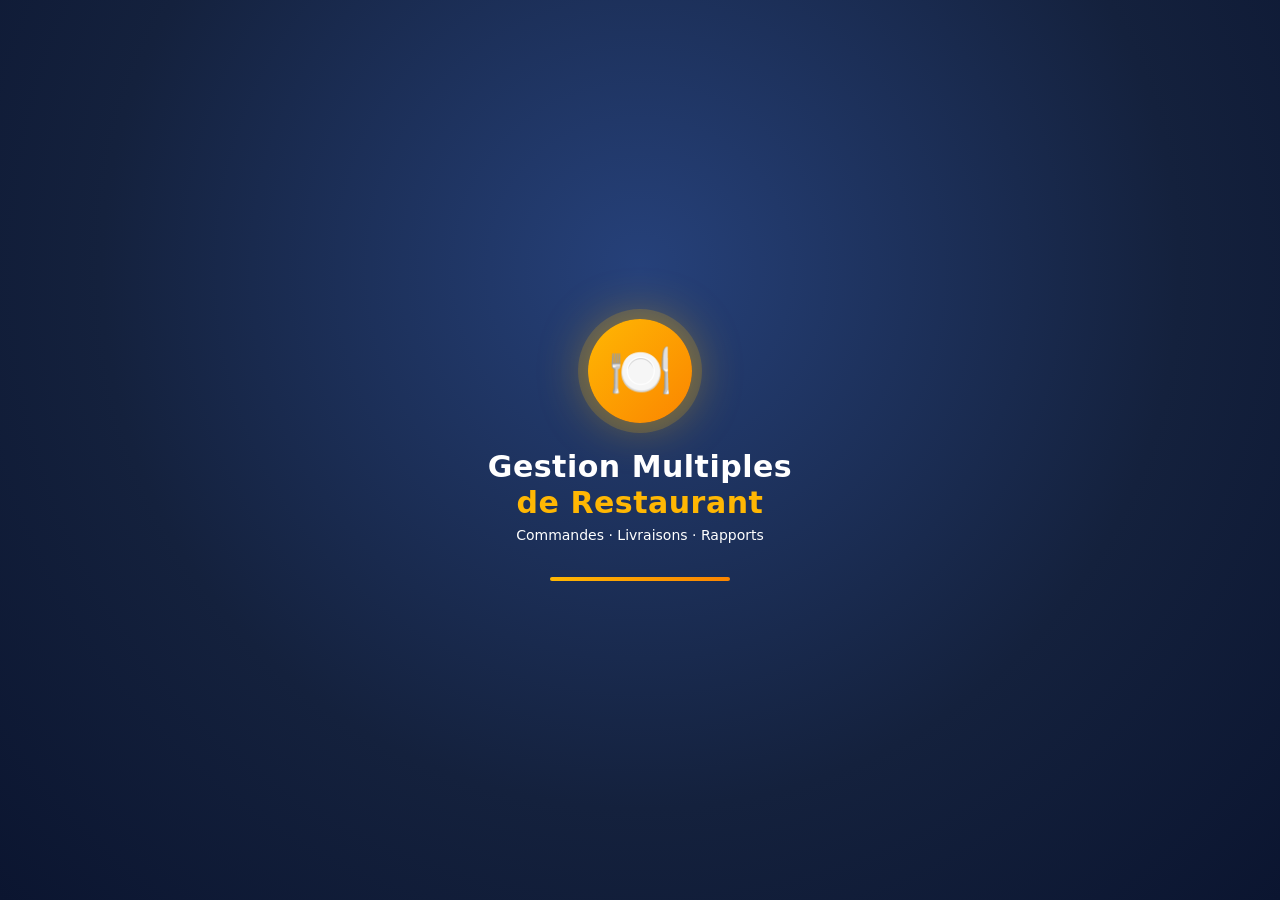
==== commit 31850a5b: "Add files via upload" ====
--- a/index.html
+++ b/index.html
@@ -1,16 +1,4 @@
-<!DOCTYPE html><html lang="fr"><head><meta charset="utf-8"><meta name="viewport" content="width=device-width,initial-scale=1"><title>Gestion Multiples de Restaurant</title>
-<meta name="description" content="Gérez plusieurs restaurants, les commandes en ligne, les livraisons et le chiffre d'affaires depuis une seule application.">
-<meta name="theme-color" content="#14213d">
-<meta name="mobile-web-app-capable" content="yes">
-<meta name="apple-mobile-web-app-capable" content="yes">
-<meta name="apple-mobile-web-app-status-bar-style" content="black-translucent">
-<meta name="apple-mobile-web-app-title" content="GMR Restaurant">
-<link rel="manifest" href="manifest.webmanifest">
-<link rel="manifest" href="manifest.json">
-<link rel="apple-touch-icon" href="icon-192.png">
-<link rel="icon" type="image/png" sizes="192x192" href="icon-192.png">
-<link rel="icon" type="image/png" sizes="512x512" href="icon-512.png">
-<style>:root{--bg:#f4f5f9;--card:#fff;--ink:#16213e;--mut:#6a7390;--bd:#e3e6ef;--navy:#14213d;--navy2:#26417a;--gold:#ffb703;--gold2:#fb8500;--ok:#12a36b;--bad:#e5383b;--acc:#fb8500;--kpi:#26417a;--sh:0 6px 22px rgba(20,33,61,.08)}
+<!DOCTYPE html><html lang="fr"><head><meta charset="utf-8"><meta name="viewport" content="width=device-width,initial-scale=1"><title>Gestion Multiples de Restaurant</title><script src="splash.js"></script><style>:root{--bg:#f4f5f9;--card:#fff;--ink:#16213e;--mut:#6a7390;--bd:#e3e6ef;--navy:#14213d;--navy2:#26417a;--gold:#ffb703;--gold2:#fb8500;--ok:#12a36b;--bad:#e5383b;--acc:#fb8500;--kpi:#26417a;--sh:0 6px 22px rgba(20,33,61,.08)}
 @media(prefers-color-scheme:dark){:root{--bg:#0d1325;--card:#161f38;--ink:#eef1fb;--mut:#93a0c4;--bd:#27345a;--kpi:#ffc93c;--sh:0 6px 22px rgba(0,0,0,.35)}}
 *{box-sizing:border-box}
 body{margin:0;font:15px/1.55 "Segoe UI",system-ui,-apple-system,sans-serif;background:var(--bg);color:var(--ink)}
@@ -63,10 +51,6 @@
 body.auth #hdr{background:transparent;box-shadow:none;position:static}
 body.auth main{padding-top:0}body.auth .card{box-shadow:0 24px 70px rgba(0,0,0,.45);border:0;border-radius:22px;padding:26px}
 .brand{font-size:26px;font-weight:800;margin:0}.brand span{color:var(--gold2)}
-.splash-brand{text-align:center;margin-bottom:8px}
-.splash-logo{font-size:48px;line-height:1;margin-bottom:8px;filter:drop-shadow(0 4px 12px rgba(255,183,3,.4))}
-.brand-title{font-size:22px;font-weight:800;margin:0 0 6px;line-height:1.25;letter-spacing:-.3px;background:linear-gradient(135deg,#ffb703,#fb8500);-webkit-background-clip:text;-webkit-text-fill-color:transparent;background-clip:text}
-.brand-sub{font-size:13px;margin:0 0 4px}
 body.auth #hdr>b{display:none}body.auth #hdr{justify-content:flex-end}
 nav{position:static;flex-wrap:nowrap;scrollbar-width:thin}#hdr{position:static}
 .gal{display:flex;gap:8px;overflow-x:auto;scroll-snap-type:x mandatory;margin-bottom:10px}.gal.ph{height:90px;align-items:center;justify-content:center;font-size:34px;background:rgba(255,183,3,.15);border-radius:12px}
@@ -115,11 +99,7 @@
 </style></head><body>
 <div id="hdr"></div>
 <main><div class="card col" style="max-width:420px;margin:30px auto">
-<div class="splash-brand">
-  <div class="splash-logo">🍽️</div>
-  <h1 class="brand-title">Gestion Multiples<br>de Restaurant</h1>
-  <p class="mut brand-sub">Gérez vos restaurants, commandes et livraisons — même hors ligne.</p>
-</div>
+<h2 class="brand" style="font-size:23px;line-height:1.25">🍽️ Gestion Multiples<br>de <span>Restaurant</span></h2><div class="mut">Gérez votre restaurant, même sans connexion.</div>
 <div class="row" id="tabs"></div><div id="f" class="col"></div><div id="msg" style="color:var(--bad)"></div>
 </div></main>
 <script src="db.js"></script>
@@ -206,6 +186,8 @@
 document.addEventListener('click',()=>{try{window.Notification&&Notification.permission=='default'&&Notification.requestPermission()}catch(e){}},{once:true});
 </script><script>
 document.body.className='auth';hdr('');document.getElementById('lo').remove();
+try{const q=new URLSearchParams(location.search).get('resto');if(q)store.s('l','rg_target',q)}catch(e){}
+{const tg=store.g('l','rg_target'),tr=tg&&D.get().rests.find(r=>r.slug==tg);if(tr)document.querySelector('.brand').insertAdjacentHTML('afterend','<div class="card" style="margin:8px 0;border-inline-start:6px solid var(--gold)">🍽️ <b>'+esc(tr.name)+'</b><br><span class="mut">Connectez-vous ou créez un compte client pour voir le menu et commander.</span></div>')}
 const go={owner:'owner.html',restaurant:'restaurant.html',client:'client.html',driver:'driver.html'};
 const hasOwner=()=>true;
 let view='l',kind='c';
@@ -285,41 +267,28 @@
 </script>
 <script>
 (()=> {
- const BASE='./', KEY='restogest_seen_version';
- let deferredInstall=null;
- const banner=document.createElement('div');
- banner.id='rg-update-banner';
- banner.style.cssText='display:none;position:fixed;left:12px;right:12px;bottom:14px;z-index:99999;background:#14213d;color:white;padding:14px 16px;border-radius:16px;box-shadow:0 8px 30px #0005;font:14px/1.45 system-ui';
- banner.innerHTML='<div style="font-weight:700;margin-bottom:5px" id="rg-update-title">Mise à jour disponible</div><div id="rg-update-msg" style="opacity:.9;margin-bottom:10px"></div><div style="display:flex;gap:8px;flex-wrap:wrap"><button id="rg-update-now" style="background:#ffb703;color:#14213d;border:0;border-radius:9px;padding:10px 14px;font-weight:700">Mettre à jour</button><button id="rg-install" style="background:#fff;color:#14213d;border:0;border-radius:9px;padding:10px 14px;font-weight:700">Installer l’application</button><button id="rg-update-close" style="background:transparent;color:#fff;border:1px solid #ffffff66;border-radius:9px;padding:10px 12px">Plus tard</button></div>';
- document.addEventListener('DOMContentLoaded',()=>{
-   document.body.appendChild(banner);
-   const install=document.getElementById('rg-install');
-   install.addEventListener('click',async()=>{
-     if(deferredInstall){deferredInstall.prompt();await deferredInstall.userChoice;deferredInstall=null;install.style.display='none'}
-     else alert('Pour installer : ouvrez le menu ⋮ de votre navigateur puis choisissez « Installer l’application » ou « Ajouter à l’écran d’accueil ».');
-   });
-   document.getElementById('rg-update-close').onclick=()=>banner.style.display='none';
-   document.getElementById('rg-update-now').onclick=async()=>{
-     try{if(navigator.serviceWorker){const reg=await navigator.serviceWorker.getRegistration();if(reg)await reg.update();if(reg&&reg.waiting)reg.waiting.postMessage({type:'SKIP_WAITING'})}}catch(e){}
-     location.reload(true);
-   };
- });
- addEventListener('beforeinstallprompt',e=>{e.preventDefault();deferredInstall=e;const b=document.getElementById('rg-install');if(b)b.style.display='inline-block';showBanner('Installer RestoGest','Installez l’application sur votre téléphone pour y accéder rapidement.')});
- addEventListener('appinstalled',()=>{deferredInstall=null;const b=document.getElementById('rg-install');if(b)b.style.display='none'});
- function showBanner(title,message){const t=document.getElementById('rg-update-title'),m=document.getElementById('rg-update-msg');if(t)t.textContent=title;if(m)m.textContent=message||'';if(banner)banner.style.display='block'}
+ const KEY='restogest_seen_version';let pending='';
+ const bar=document.createElement('div');bar.id='rg-update-banner';
+ bar.style.cssText='display:none;position:fixed;top:0;left:0;right:0;z-index:99999;align-items:center;gap:10px;background:#14213d;color:#fff;padding:10px 12px;padding-top:calc(10px + env(safe-area-inset-top,0px));box-shadow:0 6px 22px #0006;font:14px/1.35 system-ui';
+ bar.innerHTML='<span id="rg-update-msg" style="flex:1"></span><button id="rg-update-now" style="background:#ffb703;color:#14213d;border:0;border-radius:10px;padding:10px 14px;font-weight:800;white-space:nowrap">🔄 Mise à jour</button>';
+ (document.body||document.documentElement).appendChild(bar);
+ document.getElementById('rg-update-now').onclick=async()=>{
+   if(pending)try{localStorage.setItem(KEY,pending)}catch(e){}
+   try{if(navigator.serviceWorker){const reg=await navigator.serviceWorker.getRegistration();if(reg)await reg.update();if(reg&&reg.waiting)reg.waiting.postMessage({type:'SKIP_WAITING'})}}catch(e){}
+   location.reload();
+ };
  async function checkVersion(){
    try{
     const r=await fetch('./version.json?ts='+Date.now(),{cache:'no-store'});if(!r.ok)return;
     const data=await r.json();if(!data.version)return;
     const seen=localStorage.getItem(KEY);
-    if(!seen){localStorage.setItem(KEY,data.version);return}
-    if(seen!==String(data.version)){showBanner('Nouvelle version RestoGest disponible',data.message||'Une mise à jour est disponible. Appuyez sur « Mettre à jour ».');}
+    if(!seen){localStorage.setItem(KEY,String(data.version));return}
+    if(data.notify===true&&seen!==String(data.version)){pending=String(data.version);document.getElementById('rg-update-msg').textContent=data.message||'Une nouvelle version est disponible.';bar.style.display='flex'}
+    else bar.style.display='none';
    }catch(e){}
  }
  checkVersion();setInterval(checkVersion,5*60*1000);
- if('serviceWorker' in navigator && location.protocol.startsWith('http')){
-   navigator.serviceWorker.register('./sw.js').catch(()=>{});
- }
+ if('serviceWorker' in navigator && location.protocol.startsWith('http')){navigator.serviceWorker.register('./sw.js').catch(()=>{})}
 })();
 </script>
 </body></html>
